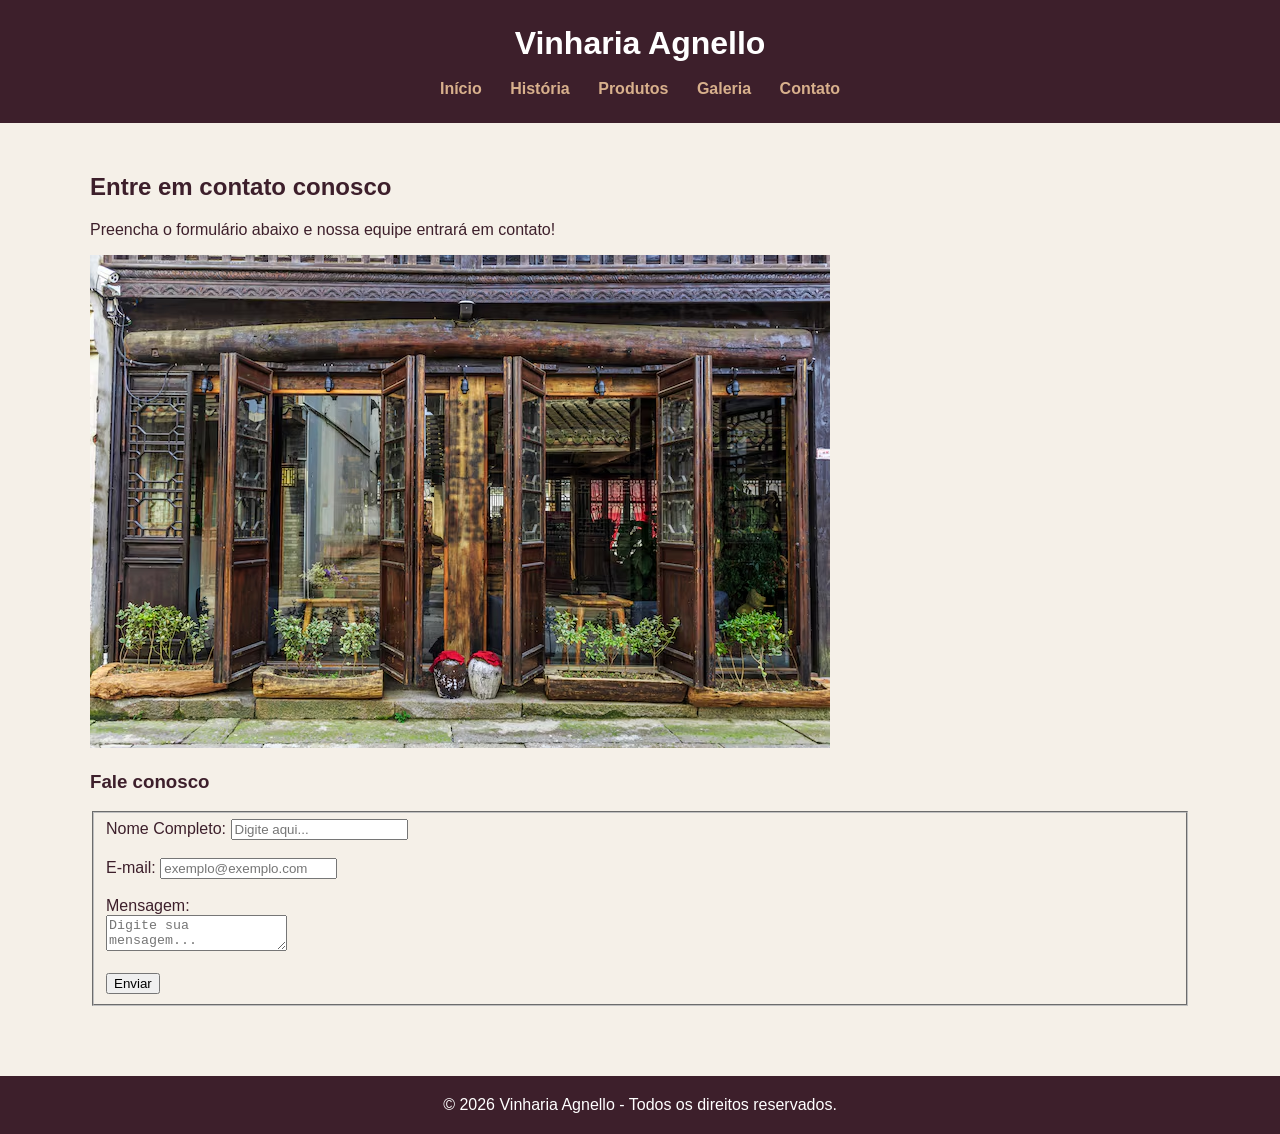
==== src/pages/contato.html @ 9419b7db "adiciona página de contato e fotos" ====
<!DOCTYPE html>
<html lang="pt-BR">
<head>
    <meta charset="UTF-8">
    <meta name="viewport" content="width=device-width, initial-scale=1.0">

    <meta name="description" content="Entre em contato com a Vinharia Agnello. Envie sua mensagem através do nosso formulário.">
    <meta name="keywords" content="Vinharia Agnello, contato, vinhos, vinharia">

    <title>Contato | Vinharia Agnello</title>

    <link rel="stylesheet" href="../css/style.css">
</head>

<body>

    <header>
        <h1>Vinharia Agnello</h1>

        <nav>
            <a href="../../index.html">Início</a>
            <a href="historia.html">História</a>
            <a href="produtos.html">Produtos</a>
            <a href="galeria.html">Galeria</a>
            <a href="contato.html">Contato</a>
        </nav>
    </header>

    <main>

        <h2>Entre em contato conosco</h2>

        <p>
            Preencha o formulário abaixo e nossa equipe entrará em contato!
        </p>

        <img src="../assets/imgs/fachada-vinhos-galeria.avif" alt="Fachada da Vinharia Agnello">

        <section>
            <h3>Fale conosco</h3>

            <form action="">

                <fieldset>

                    <label for="nome">Nome Completo:</label>
                    <input 
                        type="text" 
                        id="nome" 
                        name="nome" 
                        placeholder="Digite aqui..." 
                        required
                    >

                    <br><br>

                    <label for="email">E-mail:</label>
                    <input 
                        type="email" 
                        id="email" 
                        name="email" 
                        placeholder="exemplo@exemplo.com" 
                        required
                    >

                    <br><br>

                    <label for="motivo">Mensagem:</label>
                    <br>

                    <textarea 
                        id="motivo" 
                        name="contato" 
                        placeholder="Digite sua mensagem..."
                    ></textarea>

                    <br><br>

                    <button type="submit">Enviar</button>

                </fieldset>

            </form>

        </section>

    </main>

    <footer>
        <p>© 2026 Vinharia Agnello - Todos os direitos reservados.</p>
    </footer>

</body>
</html>
---- src/css/style.css ----
* {
box-sizing: border-box;
}

body {
margin: 0;
font-family: Arial, sans-serif;
background-color: #f5f0e8;
color: #3d1f2b;
}
/* CABEÇALHO */
header {
background-color: #3d1f2b;
color: white;
padding: 25px;
text-align: center;
}
h1 {
margin: 0;
font-size: 32px;
}
nav {
margin-top: 18px;
}
nav a {
color: white;
text-decoration: none;
margin: 0 12px;
font-weight: bold;
}
nav a {
color: #d8b08c;
}
/* CONTEÚDO PRINCIPAL */
main {
width: 90%;
max-width: 1100px;
margin: 50px auto;
}
/* ÁREA PRINCIPAL */
.hero {
background-color: white;
border-radius: 15px;
padding: 50px;
display: flex;
align-items: center;
justify-content: space-between;
gap: 50px;
box-shadow: 0 4px 15px rgba(0, 0, 0, 0.1);
}
.hero-text {
flex: 1;
}
.subtitulo {
font-size: 14px;
font-weight: bold;
letter-spacing: 3px;
color: #8a5a44;
margin-bottom: 15px;
}
.hero h2 {
font-size: 42px;
margin: 0 0 20px;
color: #3d1f2b;
}
.hero-text p {
line-height: 1.7;
font-size: 18px;
}
/* IMAGEM PRINCIPAL */
.hero-imagem {
flex: 1;
text-align: center;
}
.hero-imagem img {
width: 100%;
max-width: 450px;
height: 350px;
object-fit: cover;
border-radius: 12px;
}
/* BOTÃO */
.botao {
display: inline-block;
margin-top: 15px;
padding: 13px 25px;
background-color: #3d1f2b;
color: white;
text-decoration: none;
border-radius: 6px;
font-weight: bold;
}
.botao {
background-color: #5a2d3d;
}
/* DESTAQUES */
.destaques {
text-align: center;
margin-top: 60px;
}
.destaques h2 {
font-size: 30px;
margin-bottom: 10px;
}
.descricao {
max-width: 650px;
margin: 0 auto 35px;
line-height: 1.6;
}
/* CARDS */
.cards {
display: flex;
justify-content: center;
gap: 25px;
}
.card {
background-color: white;
padding: 30px;
border-radius: 12px;
flex: 1;
box-shadow: 0 3px 10px rgba(0, 0, 0, 0.08);
}
.card h3 {
color: #3d1f2b;
font-size: 21px;
}
.card p {
line-height: 1.6;
}
.card a {
color: #7a3f55;
font-weight: bold;
text-decoration: none;
}
.card a {
text-decoration: underline;
}
/* RODAPÉ */
footer {
background-color: #3d1f2b;
color: white;
text-align: center;
padding: 20px;
margin-top: 70px;
}
footer p {
margin: 0;
}
/* CELULAR */
@media (max-width: 700px) {
.hero {
    flex-direction: column;
    padding: 30px;
    text-align: center;
}

.hero h2 {
    font-size: 32px;
}

.hero-imagem img {
    height: 280px;
}

.cards {
    flex-direction: column;
}

nav a {
    display: inline-block;
    margin: 7px;
}
}
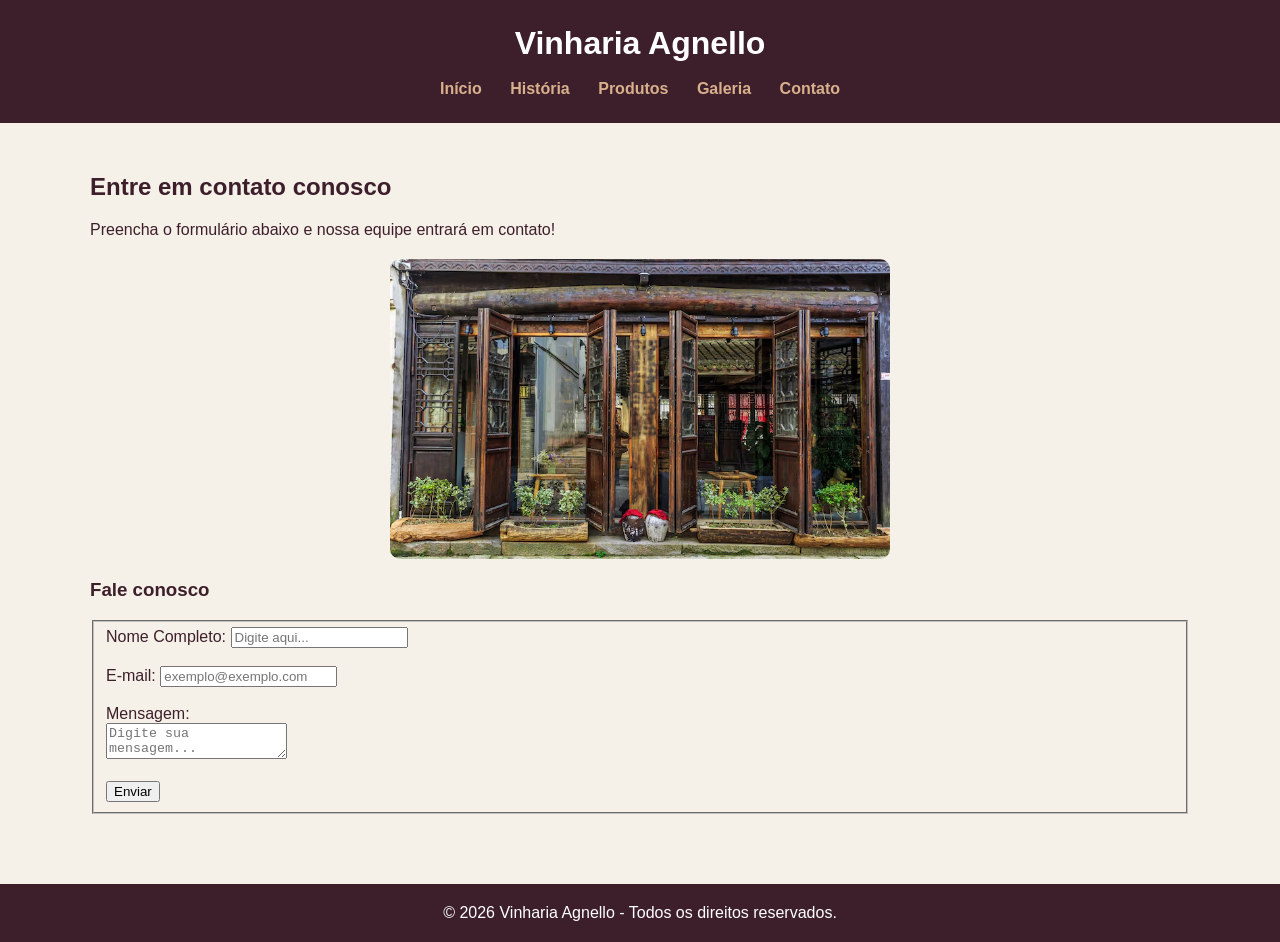
==== commit 20d49d70: "ajuste das pages no css" ====
--- a/src/pages/contato.html
+++ b/src/pages/contato.html
@@ -34,7 +34,7 @@
             Preencha o formulário abaixo e nossa equipe entrará em contato!
         </p>
 
-        <img src="../assets/imgs/fachada-vinhos-galeria.avif" alt="Fachada da Vinharia Agnello">
+        <img class="imagem-contato" src="../assets/imgs/fachada-vinhos-galeria.avif" alt="Fachada da Vinharia Agnello">
 
         <section>
             <h3>Fale conosco</h3>
--- a/src/css/style.css
+++ b/src/css/style.css
@@ -8,7 +8,7 @@
 background-color: #f5f0e8;
 color: #3d1f2b;
 }
-/* CABEÇALHO */
+
 header {
 background-color: #3d1f2b;
 color: white;
@@ -31,13 +31,13 @@
 nav a {
 color: #d8b08c;
 }
-/* CONTEÚDO PRINCIPAL */
+
 main {
 width: 90%;
 max-width: 1100px;
 margin: 50px auto;
 }
-/* ÁREA PRINCIPAL */
+
 .hero {
 background-color: white;
 border-radius: 15px;
@@ -67,7 +67,7 @@
 line-height: 1.7;
 font-size: 18px;
 }
-/* IMAGEM PRINCIPAL */
+
 .hero-imagem {
 flex: 1;
 text-align: center;
@@ -79,7 +79,7 @@
 object-fit: cover;
 border-radius: 12px;
 }
-/* BOTÃO */
+
 .botao {
 display: inline-block;
 margin-top: 15px;
@@ -93,7 +93,7 @@
 .botao {
 background-color: #5a2d3d;
 }
-/* DESTAQUES */
+
 .destaques {
 text-align: center;
 margin-top: 60px;
@@ -107,7 +107,7 @@
 margin: 0 auto 35px;
 line-height: 1.6;
 }
-/* CARDS */
+
 .cards {
 display: flex;
 justify-content: center;
@@ -135,7 +135,7 @@
 .card a {
 text-decoration: underline;
 }
-/* RODAPÉ */
+
 footer {
 background-color: #3d1f2b;
 color: white;
@@ -146,7 +146,39 @@
 footer p {
 margin: 0;
 }
-/* CELULAR */
+
+#intro {
+    position: fixed;
+    top: 0;
+    left: 0;
+    width: 100%;
+    height: 100vh;
+    background-color: black;
+    z-index: 9999;
+    display: flex;
+    align-items: center;
+    justify-content: center;
+}
+
+#intro video {
+    width: 100%;
+    height: 100%;
+    object-fit: cover;
+}
+
+#btnEntrar {
+    position: absolute;
+    bottom: 50px;
+    padding: 14px 30px;
+    background-color: #3d1f2b;
+    color: white;
+    border: none;
+    border-radius: 6px;
+    font-size: 16px;
+    font-weight: bold;
+    cursor: pointer;
+}
+
 @media (max-width: 700px) {
 .hero {
     flex-direction: column;
@@ -170,4 +202,36 @@
     display: inline-block;
     margin: 7px;
 }
+}
+
+.imagem-produto {
+    width: 350px;
+    height: 250px;
+    object-fit: cover;
+    border-radius: 10px;
+    display: block;
+    margin: 15px auto;
+}
+
+.galeria-imagens {
+    display: flex;
+    flex-wrap: wrap;
+    justify-content: center;
+    gap: 20px;
+}
+
+.imagem-galeria {
+    width: 300px;
+    height: 220px;
+    object-fit: cover;
+    border-radius: 10px;
+}
+
+.imagem-contato {
+    width: 500px;
+    height: 300px;
+    object-fit: cover;
+    border-radius: 10px;
+    display: block;
+    margin: 20px auto;
 }
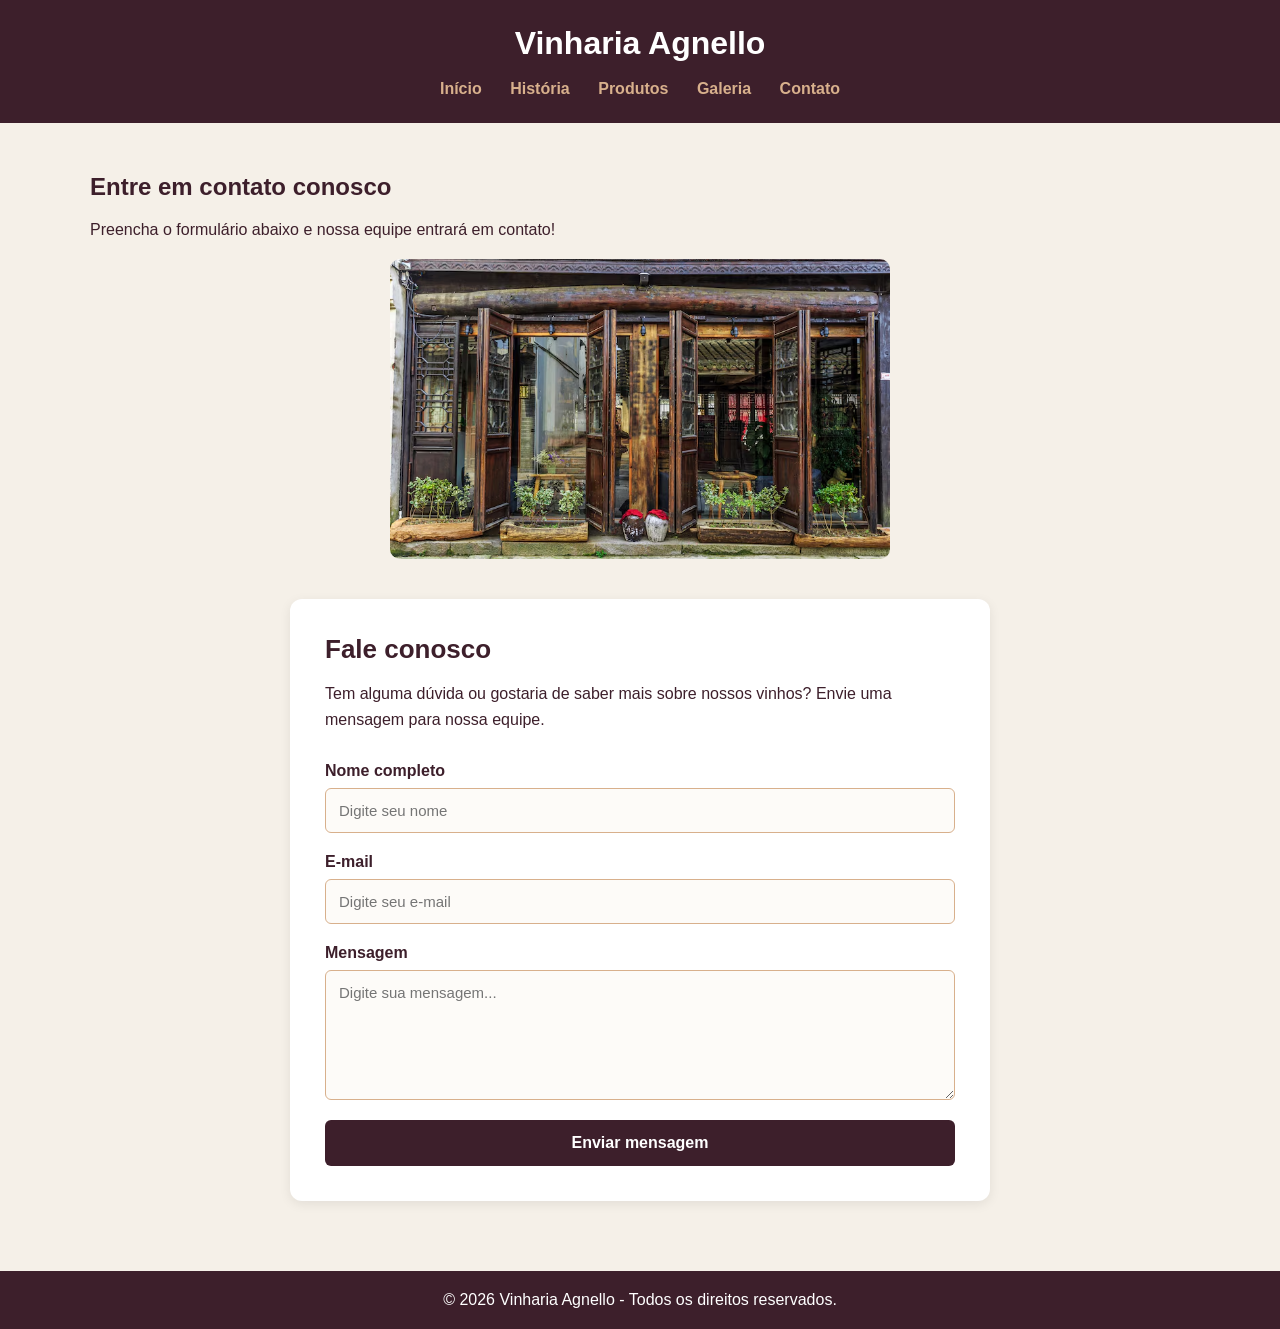
==== commit d217b422: "estilização formulário" ====
--- a/src/pages/contato.html
+++ b/src/pages/contato.html
@@ -36,54 +36,57 @@
 
         <img class="imagem-contato" src="../assets/imgs/fachada-vinhos-galeria.avif" alt="Fachada da Vinharia Agnello">
 
-        <section>
-            <h3>Fale conosco</h3>
+<section class="formulario-contato">
 
-            <form action="">
+    <h3>Fale conosco</h3>
 
-                <fieldset>
+    <p class="texto-formulario">
+        Tem alguma dúvida ou gostaria de saber mais sobre nossos vinhos?
+        Envie uma mensagem para nossa equipe.
+    </p>
 
-                    <label for="nome">Nome Completo:</label>
-                    <input 
-                        type="text" 
-                        id="nome" 
-                        name="nome" 
-                        placeholder="Digite aqui..." 
-                        required
-                    >
+    <form action="">
 
-                    <br><br>
+        <div class="campo">
+            <label for="nome">Nome completo</label>
+            <input
+                type="text"
+                id="nome"
+                name="nome"
+                placeholder="Digite seu nome"
+                required
+            >
+        </div>
 
-                    <label for="email">E-mail:</label>
-                    <input 
-                        type="email" 
-                        id="email" 
-                        name="email" 
-                        placeholder="exemplo@exemplo.com" 
-                        required
-                    >
+        <div class="campo">
+            <label for="email">E-mail</label>
+            <input
+                type="email"
+                id="email"
+                name="email"
+                placeholder="Digite seu e-mail"
+                required
+            >
+        </div>
 
-                    <br><br>
+        <div class="campo">
+            <label for="motivo">Mensagem</label>
+            <textarea
+                id="motivo"
+                name="contato"
+                placeholder="Digite sua mensagem..."
+                rows="6"
+                required
+            ></textarea>
+        </div>
 
-                    <label for="motivo">Mensagem:</label>
-                    <br>
+        <button class="botao-enviar" type="submit">
+            Enviar mensagem
+        </button>
 
-                    <textarea 
-                        id="motivo" 
-                        name="contato" 
-                        placeholder="Digite sua mensagem..."
-                    ></textarea>
+    </form>
 
-                    <br><br>
-
-                    <button type="submit">Enviar</button>
-
-                </fieldset>
-
-            </form>
-
-        </section>
-
+</section>
     </main>
 
     <footer>
--- a/src/css/style.css
+++ b/src/css/style.css
@@ -234,4 +234,79 @@
     border-radius: 10px;
     display: block;
     margin: 20px auto;
+}
+
+/* FORMULÁRIO DE CONTATO */
+
+.formulario-contato {
+    background-color: white;
+    max-width: 700px;
+    margin: 40px auto;
+    padding: 35px;
+    border-radius: 12px;
+    box-shadow: 0 3px 12px rgba(0, 0, 0, 0.08);
+}
+
+.formulario-contato h3 {
+    color: #3d1f2b;
+    font-size: 26px;
+    margin-top: 0;
+    margin-bottom: 10px;
+}
+
+.texto-formulario {
+    line-height: 1.6;
+    margin-bottom: 30px;
+}
+
+.campo {
+    display: flex;
+    flex-direction: column;
+    margin-bottom: 20px;
+}
+
+.campo label {
+    color: #3d1f2b;
+    font-weight: bold;
+    margin-bottom: 8px;
+}
+
+.campo input,
+.campo textarea {
+    width: 100%;
+    padding: 13px;
+    border: 1px solid #d8b08c;
+    border-radius: 6px;
+    font-family: Arial, sans-serif;
+    font-size: 15px;
+    background-color: #fdfbf8;
+    color: #3d1f2b;
+}
+
+.campo input:focus,
+.campo textarea:focus {
+    outline: none;
+    border-color: #7a3f55;
+    box-shadow: 0 0 0 2px rgba(122, 63, 85, 0.15);
+}
+
+.campo textarea {
+    resize: vertical;
+}
+
+.botao-enviar {
+    width: 100%;
+    padding: 14px;
+    background-color: #3d1f2b;
+    color: white;
+    border: none;
+    border-radius: 6px;
+    font-size: 16px;
+    font-weight: bold;
+    cursor: pointer;
+    transition: 0.3s;
+}
+
+.botao-enviar:hover {
+    background-color: #5a2d3d;
 }
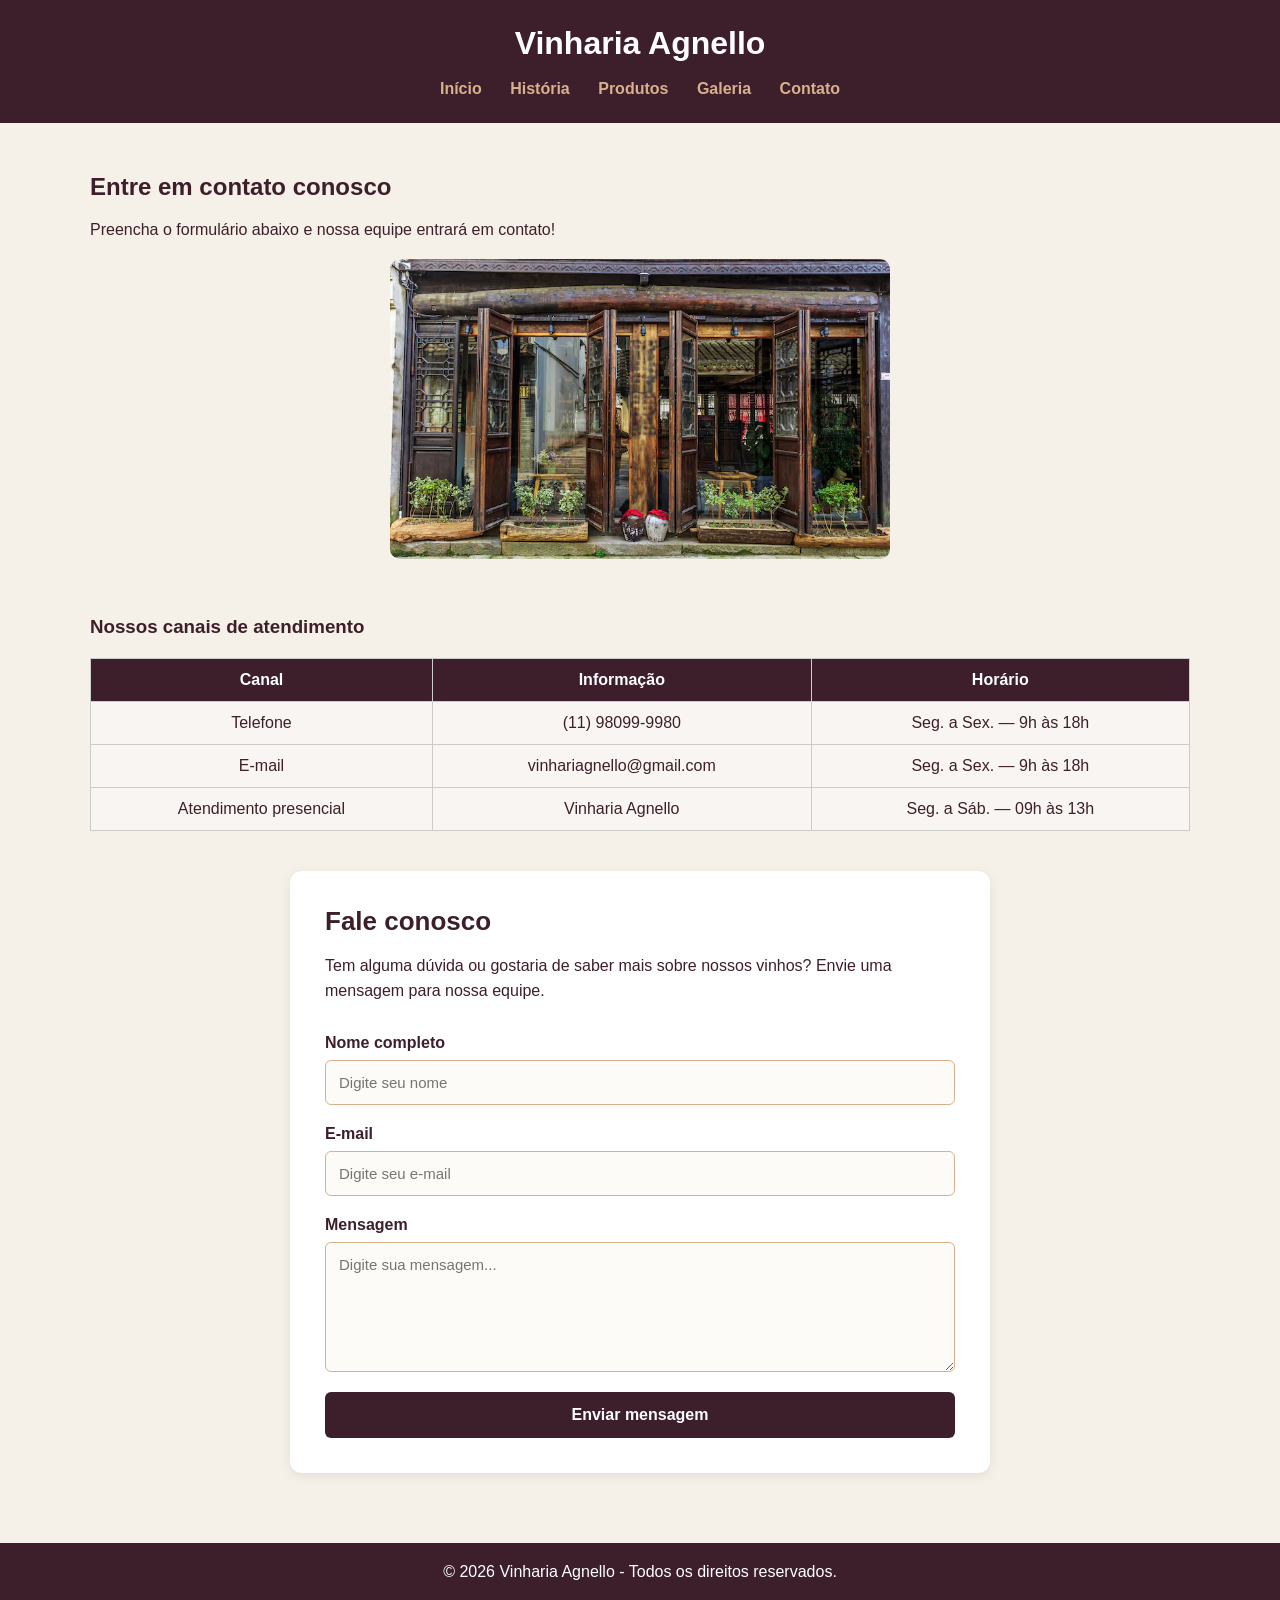
==== commit e54dcf19: "adiciona tabela e lista" ====
--- a/src/pages/contato.html
+++ b/src/pages/contato.html
@@ -1,10 +1,12 @@
 <!DOCTYPE html>
 <html lang="pt-BR">
+
 <head>
     <meta charset="UTF-8">
     <meta name="viewport" content="width=device-width, initial-scale=1.0">
 
-    <meta name="description" content="Entre em contato com a Vinharia Agnello. Envie sua mensagem através do nosso formulário.">
+    <meta name="description"
+        content="Entre em contato com a Vinharia Agnello. Envie sua mensagem através do nosso formulário.">
     <meta name="keywords" content="Vinharia Agnello, contato, vinhos, vinharia">
 
     <title>Contato | Vinharia Agnello</title>
@@ -36,57 +38,76 @@
 
         <img class="imagem-contato" src="../assets/imgs/fachada-vinhos-galeria.avif" alt="Fachada da Vinharia Agnello">
 
-<section class="formulario-contato">
+        <br>
 
-    <h3>Fale conosco</h3>
+        <section>
+            <h3>Nossos canais de atendimento</h3>
 
-    <p class="texto-formulario">
-        Tem alguma dúvida ou gostaria de saber mais sobre nossos vinhos?
-        Envie uma mensagem para nossa equipe.
-    </p>
+            <table>
+                <thead>
+                    <tr>
+                        <th>Canal</th>
+                        <th>Informação</th>
+                        <th>Horário</th>
+                    </tr>
+                </thead>
 
-    <form action="">
+                <tbody>
+                    <tr>
+                        <td>Telefone</td>
+                        <td>(11) 98099-9980</td>
+                        <td>Seg. a Sex. — 9h às 18h</td>
+                    </tr>
 
-        <div class="campo">
-            <label for="nome">Nome completo</label>
-            <input
-                type="text"
-                id="nome"
-                name="nome"
-                placeholder="Digite seu nome"
-                required
-            >
-        </div>
+                    <tr>
+                        <td>E-mail</td>
+                        <td>vinhariagnello@gmail.com</td>
+                        <td>Seg. a Sex. — 9h às 18h</td>
+                    </tr>
 
-        <div class="campo">
-            <label for="email">E-mail</label>
-            <input
-                type="email"
-                id="email"
-                name="email"
-                placeholder="Digite seu e-mail"
-                required
-            >
-        </div>
+                    <tr>
+                        <td>Atendimento presencial</td>
+                        <td>Vinharia Agnello</td>
+                        <td>Seg. a Sáb. — 09h às 13h</td>
+                    </tr>
+                </tbody>
+            </table>
+        </section>
 
-        <div class="campo">
-            <label for="motivo">Mensagem</label>
-            <textarea
-                id="motivo"
-                name="contato"
-                placeholder="Digite sua mensagem..."
-                rows="6"
-                required
-            ></textarea>
-        </div>
+        <section class="formulario-contato">
 
-        <button class="botao-enviar" type="submit">
-            Enviar mensagem
-        </button>
+            <h3>Fale conosco</h3>
 
-    </form>
+            <p class="texto-formulario">
+                Tem alguma dúvida ou gostaria de saber mais sobre nossos vinhos?
+                Envie uma mensagem para nossa equipe.
+            </p>
 
-</section>
+            <form action="">
+
+                <div class="campo">
+                    <label for="nome">Nome completo</label>
+                    <input type="text" id="nome" name="nome" placeholder="Digite seu nome" required>
+                </div>
+
+                <div class="campo">
+                    <label for="email">E-mail</label>
+                    <input type="email" id="email" name="email" placeholder="Digite seu e-mail" required>
+                </div>
+
+                <div class="campo">
+                    <label for="motivo">Mensagem</label>
+                    <textarea id="motivo" name="contato" placeholder="Digite sua mensagem..." rows="6"
+                        required></textarea>
+                </div>
+
+                <button class="botao-enviar" type="submit">
+                    Enviar mensagem
+                </button>
+
+            </form>
+
+        </section>
     </main>
 
     <footer>
@@ -94,4 +115,5 @@
     </footer>
 
 </body>
+
 </html>
--- a/src/css/style.css
+++ b/src/css/style.css
@@ -1,150 +1,168 @@
 * {
-box-sizing: border-box;
+    box-sizing: border-box;
 }
 
 body {
-margin: 0;
-font-family: Arial, sans-serif;
-background-color: #f5f0e8;
-color: #3d1f2b;
+    margin: 0;
+    font-family: Arial, sans-serif;
+    background-color: #f5f0e8;
+    color: #3d1f2b;
 }
 
 header {
-background-color: #3d1f2b;
-color: white;
-padding: 25px;
-text-align: center;
-}
+    background-color: #3d1f2b;
+    color: white;
+    padding: 25px;
+    text-align: center;
+}
+
 h1 {
-margin: 0;
-font-size: 32px;
-}
+    margin: 0;
+    font-size: 32px;
+}
+
 nav {
-margin-top: 18px;
-}
+    margin-top: 18px;
+}
+
 nav a {
-color: white;
-text-decoration: none;
-margin: 0 12px;
-font-weight: bold;
-}
+    color: white;
+    text-decoration: none;
+    margin: 0 12px;
+    font-weight: bold;
+}
+
 nav a {
-color: #d8b08c;
+    color: #d8b08c;
 }
 
 main {
-width: 90%;
-max-width: 1100px;
-margin: 50px auto;
+    width: 90%;
+    max-width: 1100px;
+    margin: 50px auto;
 }
 
 .hero {
-background-color: white;
-border-radius: 15px;
-padding: 50px;
-display: flex;
-align-items: center;
-justify-content: space-between;
-gap: 50px;
-box-shadow: 0 4px 15px rgba(0, 0, 0, 0.1);
-}
+    background-color: white;
+    border-radius: 15px;
+    padding: 50px;
+    display: flex;
+    align-items: center;
+    justify-content: space-between;
+    gap: 50px;
+    box-shadow: 0 4px 15px rgba(0, 0, 0, 0.1);
+}
+
 .hero-text {
-flex: 1;
-}
+    flex: 1;
+}
+
 .subtitulo {
-font-size: 14px;
-font-weight: bold;
-letter-spacing: 3px;
-color: #8a5a44;
-margin-bottom: 15px;
-}
+    font-size: 14px;
+    font-weight: bold;
+    letter-spacing: 3px;
+    color: #8a5a44;
+    margin-bottom: 15px;
+}
+
 .hero h2 {
-font-size: 42px;
-margin: 0 0 20px;
-color: #3d1f2b;
-}
+    font-size: 42px;
+    margin: 0 0 20px;
+    color: #3d1f2b;
+}
+
 .hero-text p {
-line-height: 1.7;
-font-size: 18px;
+    line-height: 1.7;
+    font-size: 18px;
 }
 
 .hero-imagem {
-flex: 1;
-text-align: center;
-}
+    flex: 1;
+    text-align: center;
+}
+
 .hero-imagem img {
-width: 100%;
-max-width: 450px;
-height: 350px;
-object-fit: cover;
-border-radius: 12px;
+    width: 100%;
+    max-width: 450px;
+    height: 350px;
+    object-fit: cover;
+    border-radius: 12px;
 }
 
 .botao {
-display: inline-block;
-margin-top: 15px;
-padding: 13px 25px;
-background-color: #3d1f2b;
-color: white;
-text-decoration: none;
-border-radius: 6px;
-font-weight: bold;
-}
+    display: inline-block;
+    margin-top: 15px;
+    padding: 13px 25px;
+    background-color: #3d1f2b;
+    color: white;
+    text-decoration: none;
+    border-radius: 6px;
+    font-weight: bold;
+}
+
 .botao {
-background-color: #5a2d3d;
+    background-color: #5a2d3d;
 }
 
 .destaques {
-text-align: center;
-margin-top: 60px;
-}
+    text-align: center;
+    margin-top: 60px;
+}
+
 .destaques h2 {
-font-size: 30px;
-margin-bottom: 10px;
-}
+    font-size: 30px;
+    margin-bottom: 10px;
+}
+
 .descricao {
-max-width: 650px;
-margin: 0 auto 35px;
-line-height: 1.6;
+    max-width: 650px;
+    margin: 0 auto 35px;
+    line-height: 1.6;
 }
 
 .cards {
-display: flex;
-justify-content: center;
-gap: 25px;
-}
+    display: flex;
+    justify-content: center;
+    gap: 25px;
+}
+
 .card {
-background-color: white;
-padding: 30px;
-border-radius: 12px;
-flex: 1;
-box-shadow: 0 3px 10px rgba(0, 0, 0, 0.08);
-}
+    background-color: white;
+    padding: 30px;
+    border-radius: 12px;
+    flex: 1;
+    box-shadow: 0 3px 10px rgba(0, 0, 0, 0.08);
+}
+
 .card h3 {
-color: #3d1f2b;
-font-size: 21px;
-}
+    color: #3d1f2b;
+    font-size: 21px;
+}
+
 .card p {
-line-height: 1.6;
-}
+    line-height: 1.6;
+}
+
 .card a {
-color: #7a3f55;
-font-weight: bold;
-text-decoration: none;
-}
+    color: #7a3f55;
+    font-weight: bold;
+    text-decoration: none;
+}
+
 .card a {
-text-decoration: underline;
+    text-decoration: underline;
 }
 
 footer {
-background-color: #3d1f2b;
-color: white;
-text-align: center;
-padding: 20px;
-margin-top: 70px;
-}
+    background-color: #3d1f2b;
+    color: white;
+    text-align: center;
+    padding: 20px;
+    margin-top: 70px;
+}
+
 footer p {
-margin: 0;
+    margin: 0;
 }
 
 #intro {
@@ -180,28 +198,28 @@
 }
 
 @media (max-width: 700px) {
-.hero {
-    flex-direction: column;
-    padding: 30px;
-    text-align: center;
-}
-
-.hero h2 {
-    font-size: 32px;
-}
-
-.hero-imagem img {
-    height: 280px;
-}
-
-.cards {
-    flex-direction: column;
-}
-
-nav a {
-    display: inline-block;
-    margin: 7px;
-}
+    .hero {
+        flex-direction: column;
+        padding: 30px;
+        text-align: center;
+    }
+
+    .hero h2 {
+        font-size: 32px;
+    }
+
+    .hero-imagem img {
+        height: 280px;
+    }
+
+    .cards {
+        flex-direction: column;
+    }
+
+    nav a {
+        display: inline-block;
+        margin: 7px;
+    }
 }
 
 .imagem-produto {
@@ -309,4 +327,72 @@
 
 .botao-enviar:hover {
     background-color: #5a2d3d;
+}
+
+#btnFechar {
+    position: absolute;
+    top: 25px;
+    right: 30px;
+    z-index: 10;
+
+    width: 45px;
+    height: 45px;
+
+    border: none;
+    border-radius: 50%;
+
+    background-color: rgba(0, 0, 0, 0.6);
+    color: white;
+
+    font-size: 24px;
+    font-weight: bold;
+
+    cursor: pointer;
+
+    display: flex;
+    align-items: center;
+    justify-content: center;
+
+    transition: background-color 0.2s, transform 0.2s;
+}
+
+#btnFechar:hover {
+    background-color: rgba(61, 31, 43, 0.9);
+    transform: scale(1.08);
+}
+
+table {
+    width: 100%;
+    border-collapse: collapse;
+    margin: 20px auto;
+}
+
+th,
+td {
+    border: 1px solid #ccc;
+    padding: 12px;
+    text-align: center;
+}
+
+th {
+    background-color: #3d1f2b;
+    color: white;
+}
+
+td {
+    background-color: #f8f5f2;
+}
+
+.tipos-vinho {
+    margin: 20px 0;
+    padding: 20px 30px;
+    max-width: 900px;
+    background-color: #f8f5f2;
+    border-left: 5px solid #7a3f55;
+    border-radius: 5px;
+}
+
+.tipos-vinho li {
+    margin-bottom: 12px;
+    line-height: 1.6;
 }
